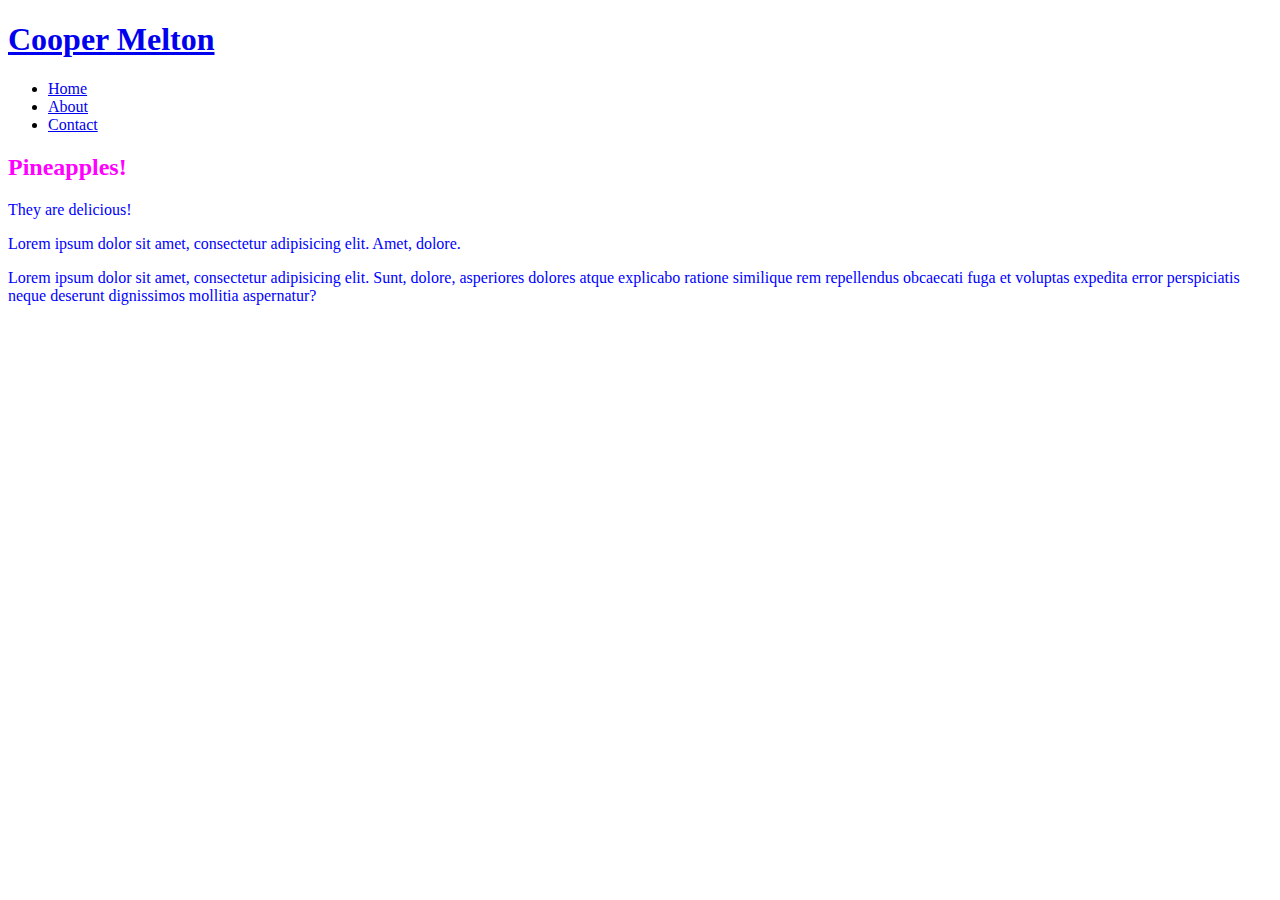
==== index.html @ 28e00c53 "added list + css" ====
<!doctype html>

<html lang="en">
    <head>
        <title>Cooper Melton's Pineapple Extravaganza! | Pineapples from Hawaii</title>
        <meta charset="utf-8" />
        <meta name="keywords" content="Pineapples, Hawaii, Cooper Melton, Cooper" />
        <meta name="description" content="Buy fresh Pineapples straight from Hawaii" />
        <link rel="stylesheet" href="css/styles.css" type="text/css" />
    </head>
    <body>
        <header>
            <div id="headerBlock" title="mainBody">
                <div id="logo">
                    <h1><a href="index.hmtl" title="Cooper Melton">Cooper Melton</a></h1>
                    <!--THE CODE FOR MY LOGO IS BELOW-->
                    <!--<a href="#" title="#"><img src="images/logo.svg" alt="#" title="#" /></a>-->
                </div>
                <nav>
                    <ul>
                        <li><a href="index.hmtl" title="#" class="currentPage">Home</a></li>
                        <li><a href="about.hmtl" title="#">About</a></li>
                        <li><a href="contact.html" title="#">Contact</a></li>
                    </ul>
                </nav>
            </div>
        </header>
        <div></div>
        <main class="mainBody">
            <h2>Pineapples!</h2>
            <p>They are delicious!</p>
            <p>Lorem ipsum dolor sit amet, consectetur adipisicing elit. Amet, dolore.</p>
            <p>Lorem ipsum dolor sit amet, consectetur adipisicing elit. Sunt, dolore, asperiores dolores atque explicabo ratione similique rem repellendus obcaecati fuga et voluptas expedita error perspiciatis neque deserunt dignissimos mollitia aspernatur?</p>
        </main>
        <footer></footer>
    </body>
</html>
---- css/styles.css ----
h1 {
    color:#00cc00;
}
p {
    color:#0000ff;
}
h2 {
    color:#ff00ff;
}
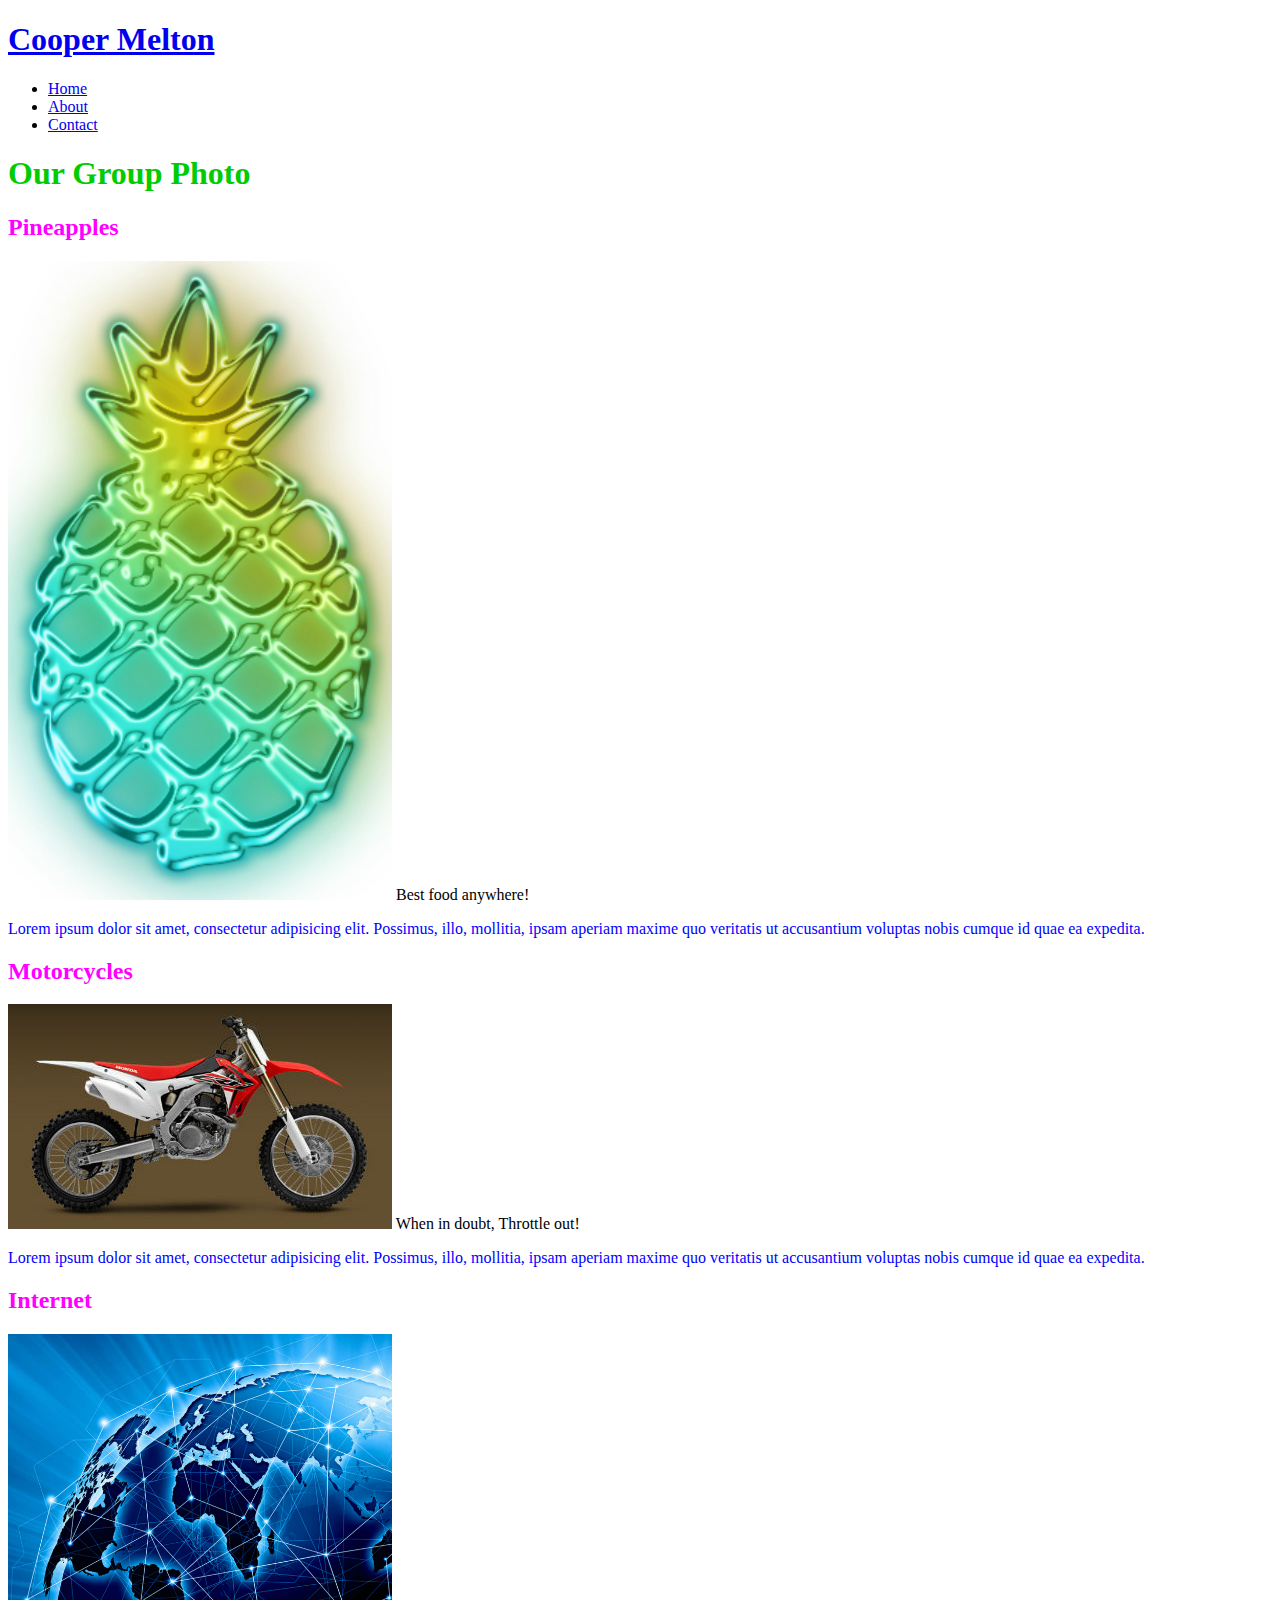
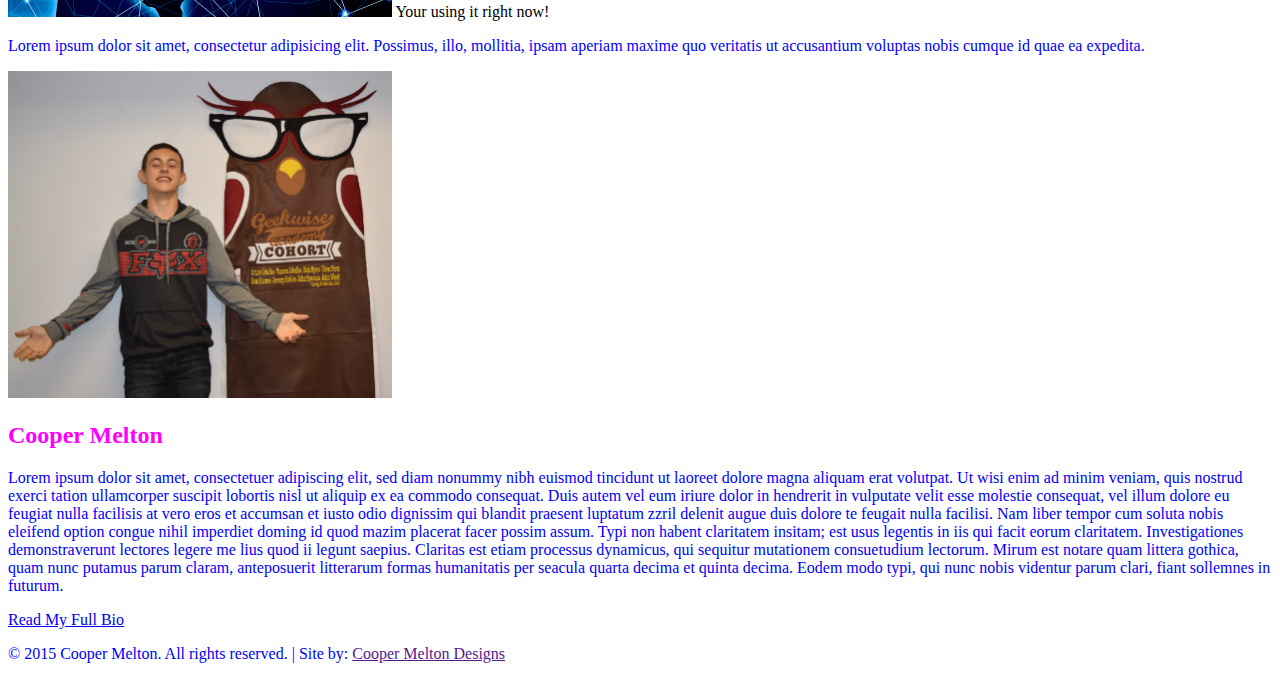
==== commit 8b6217b4: "added images and completed home page" ====
--- a/index.html
+++ b/index.html
@@ -18,20 +18,95 @@
                 </div>
                 <nav>
                     <ul>
-                        <li><a href="index.hmtl" title="#" class="currentPage">Home</a></li>
-                        <li><a href="about.hmtl" title="#">About</a></li>
-                        <li><a href="contact.html" title="#">Contact</a></li>
+                        <li><a href="index.hmtl" title="Home Page" class="currentPage">Home</a></li>
+                        <li><a href="about.hmtl" title="About Page">About</a></li>
+                        <li><a href="contact.html" title="Contact Me">Contact</a></li>
                     </ul>
                 </nav>
             </div>
         </header>
-        <div></div>
-        <main class="mainBody">
-            <h2>Pineapples!</h2>
-            <p>They are delicious!</p>
-            <p>Lorem ipsum dolor sit amet, consectetur adipisicing elit. Amet, dolore.</p>
-            <p>Lorem ipsum dolor sit amet, consectetur adipisicing elit. Sunt, dolore, asperiores dolores atque explicabo ratione similique rem repellendus obcaecati fuga et voluptas expedita error perspiciatis neque deserunt dignissimos mollitia aspernatur?</p>
+        <div id="banner">
+            <div class="center">
+                <h1 class="bannerText">Our Group Photo</h1>
+                <!--????????-->
+            </div>
+        </div>
+        <main id="main" class="mainBody">
+            <!--COULMN A STARTS HERE-->
+            <div class="columnA" >
+                <h2>Pineapples</h2>
+                <div class="column">
+                    <a href="https://www.dole.com/Products/Fresh-Fruits/Pineapple" title="" target="_blank"><img src="images/pineapple -home-image.jpg" alt="" title=""/></a>
+                    <span>Best food anywhere!</span>
+                </div>
+                    <p>Lorem ipsum dolor sit amet, consectetur adipisicing elit. Possimus, illo, mollitia, ipsam aperiam maxime quo veritatis ut accusantium voluptas nobis cumque id quae ea expedita.</p>
+                    <a href="https://www.dole.com/Products/Fresh-Fruits/Pineapple" title="" target="_blank"></a>
+            </div>
+            <!--COULMN A ENDS HERE-->
+            
+            <!--COLUMN B STARTS HERE-->
+            <div class="columnB" >
+                <h2>Motorcycles</h2>
+                <div class="column">
+                    <a href="http://powersports.honda.com/offroad/trail.aspx" title="" target="_blank"><img src="images/honda-crf450r-motorcycle.jpg" alt="" title=""/></a>
+                    <span>When in doubt, Throttle out!</span>
+                </div>
+                    <p>Lorem ipsum dolor sit amet, consectetur adipisicing elit. Possimus, illo, mollitia, ipsam aperiam maxime quo veritatis ut accusantium voluptas nobis cumque id quae ea expedita.</p>
+                    <a href="http://powersports.honda.com/offroad/trail.aspx" title="" target="_blank"></a>
+            </div>
+            <!--COULMN B ENDS HERE-->
+            
+            <!--COULMN C STARTS HERE-->
+            <div class="columnC" >
+                <h2>Internet</h2>
+                <div class="column">
+                    <a href="http://www.webopedia.com/TERM/I/Internet.html" title="" target="_blank"><img src="images/internet-home-background.jpg" alt="" title=""/></a>
+                    <span>Your using it right now!</span>
+                </div>
+                    <p>Lorem ipsum dolor sit amet, consectetur adipisicing elit. Possimus, illo, mollitia, ipsam aperiam maxime quo veritatis ut accusantium voluptas nobis cumque id quae ea expedita.</p>
+                    <a href="http://www.webopedia.com/TERM/I/Internet.html" title="" target="_blank"></a>
+            </div>
+            <!--COLUMN C ENDS HERE-->
+            
+            <!--ABOUT ME SECTION STARTS HERE-->
+            <section id="aboutMe" class="mainBody">
+                <aside class="asideHome-left">
+                    <img src="images/personal-background.jpg" alt="'It's Me!" title="It's Me!"/>
+                </aside>
+                <article class="article-home-right">
+                    <h2>Cooper Melton</h2>
+                    <p>Lorem ipsum dolor sit amet, consectetuer adipiscing elit,
+                    sed diam nonummy nibh euismod tincidunt ut laoreet dolore
+                    magna aliquam erat volutpat. Ut wisi enim ad minim veniam,
+                    quis nostrud exerci tation ullamcorper suscipit lobortis nisl
+                    ut aliquip ex ea commodo consequat. Duis autem vel eum iriure
+                    dolor in hendrerit in vulputate velit esse molestie consequat,
+                    vel illum dolore eu feugiat nulla facilisis at vero eros et
+                    accumsan et iusto odio dignissim qui blandit praesent luptatum
+                    zzril delenit augue duis dolore te feugait nulla facilisi.
+                    Nam liber tempor cum soluta nobis eleifend option congue
+                    nihil imperdiet doming id quod mazim placerat facer possim
+                    assum. Typi non habent claritatem insitam; est usus legentis
+                    in iis qui facit eorum claritatem. Investigationes
+                    demonstraverunt lectores legere me lius quod ii legunt saepius.
+                    Claritas est etiam processus dynamicus, qui sequitur mutationem
+                    consuetudium lectorum. Mirum est notare quam littera gothica,
+                    quam nunc putamus parum claram, anteposuerit litterarum formas
+                    humanitatis per seacula quarta decima et quinta decima. Eodem
+                    modo typi, qui nunc nobis videntur parum clari, fiant sollemnes
+                    in futurum.</p>
+                    <a href="about.html" title="" class="button">Read My Full Bio</a>
+                </article>
+            </section>
+            <!--ABOUT ME SECTION ENDS HERE-->
         </main>
-        <footer></footer>
+        <footer id="copyright">
+            <div id="social">
+                <a href="#" target="_blank" title="Facebook"><i class="fa fa-facebook"></i></a>
+                <a href="#" target="_blank" title="Twitter"><i class="fa fa-twitter"></i></a>
+                <a href="#" target="_blank" title="Instagram"><i class="fa fa-instagram"></i></a>
+            </div>
+            <p>&copy; 2015 Cooper Melton. All rights reserved. | Site by: <a href="" title="" target="_blank">Cooper Melton Designs</a></p>
+        </footer>
     </body>
 </html>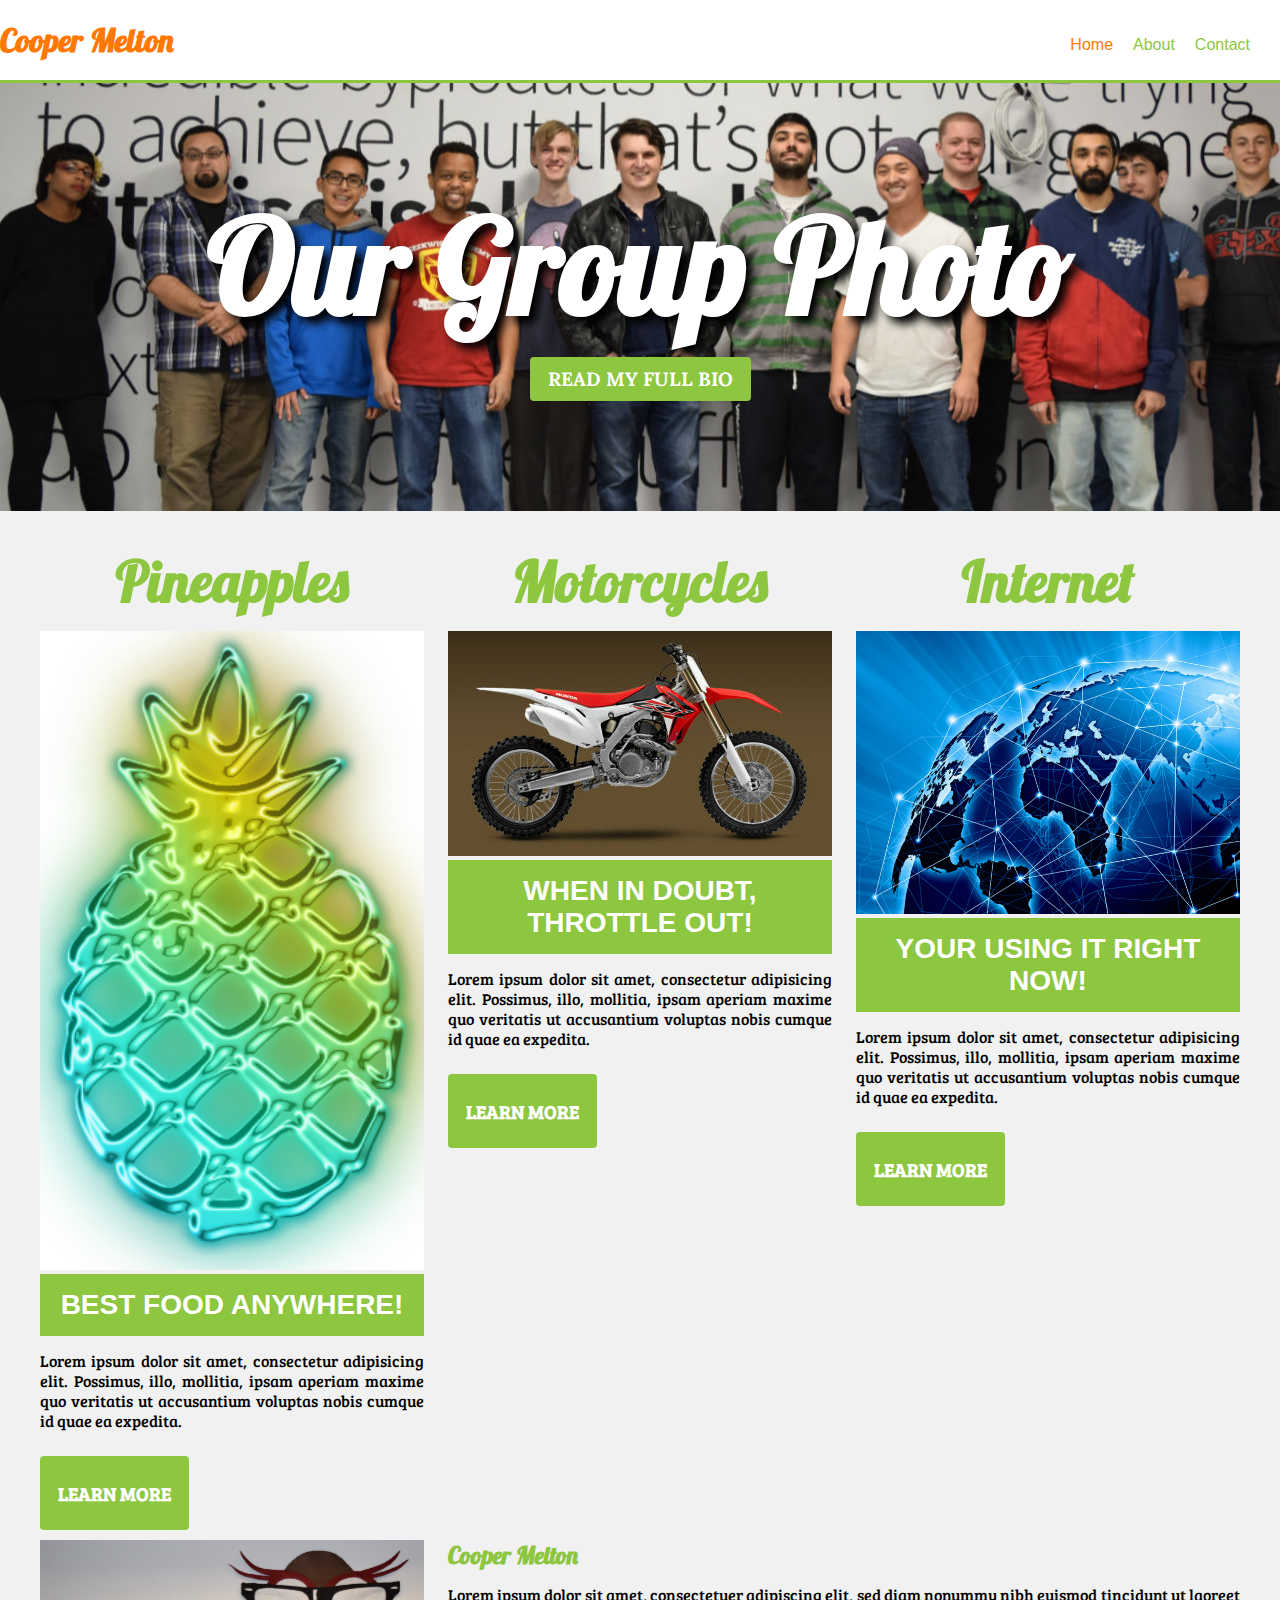
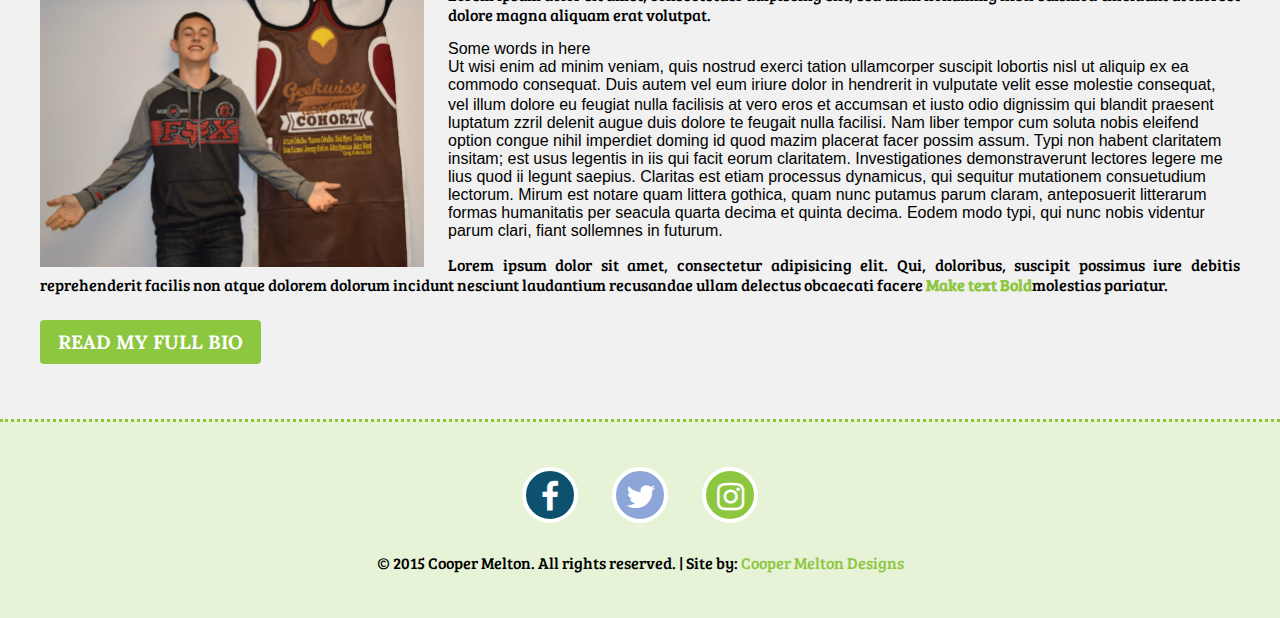
==== commit f591e9f8: "css" ====
--- a/index.html
+++ b/index.html
@@ -3,10 +3,14 @@
 <html lang="en">
     <head>
         <title>Cooper Melton's Pineapple Extravaganza! | Pineapples from Hawaii</title>
+        
         <meta charset="utf-8" />
         <meta name="keywords" content="Pineapples, Hawaii, Cooper Melton, Cooper" />
         <meta name="description" content="Buy fresh Pineapples straight from Hawaii" />
+        
+        <!--<link href='https://fonts.googleapis.com/css?family=Lora|Lobster|Bree+Serif' rel='stylesheet' type='text/css'>-->
         <link rel="stylesheet" href="css/styles.css" type="text/css" />
+        <link rel="stylesheet" href="https://maxcdn.bootstrapcdn.com/font-awesome/4.5.0/css/font-awesome.min.css">
     </head>
     <body>
         <header>
@@ -16,7 +20,7 @@
                     <!--THE CODE FOR MY LOGO IS BELOW-->
                     <!--<a href="#" title="#"><img src="images/logo.svg" alt="#" title="#" /></a>-->
                 </div>
-                <nav>
+                <nav id="menu">
                     <ul>
                         <li><a href="index.hmtl" title="Home Page" class="currentPage">Home</a></li>
                         <li><a href="about.hmtl" title="About Page">About</a></li>
@@ -28,7 +32,7 @@
         <div id="banner">
             <div class="center">
                 <h1 class="bannerText">Our Group Photo</h1>
-                <!--????????-->
+                <a href="about.html" title="" class="button">Read My Full Bio</a>
             </div>
         </div>
         <main id="main" class="mainBody">
@@ -36,11 +40,11 @@
             <div class="columnA" >
                 <h2>Pineapples</h2>
                 <div class="column">
-                    <a href="https://www.dole.com/Products/Fresh-Fruits/Pineapple" title="" target="_blank"><img src="images/pineapple -home-image.jpg" alt="" title=""/></a>
+                    <a href="https://www.dole.com/Products/Fresh-Fruits/Pineapple" title="" target="_blank"><img src="images/pineapple -home-image.jpg" alt="Pineapple" title=""/></a>
                     <span>Best food anywhere!</span>
                 </div>
                     <p>Lorem ipsum dolor sit amet, consectetur adipisicing elit. Possimus, illo, mollitia, ipsam aperiam maxime quo veritatis ut accusantium voluptas nobis cumque id quae ea expedita.</p>
-                    <a href="https://www.dole.com/Products/Fresh-Fruits/Pineapple" title="" target="_blank"></a>
+                    <a href="https://www.dole.com/Products/Fresh-Fruits/Pineapple" title="" target="_blank" class="button"><p>Learn More</p></a>
             </div>
             <!--COULMN A ENDS HERE-->
             
@@ -52,7 +56,7 @@
                     <span>When in doubt, Throttle out!</span>
                 </div>
                     <p>Lorem ipsum dolor sit amet, consectetur adipisicing elit. Possimus, illo, mollitia, ipsam aperiam maxime quo veritatis ut accusantium voluptas nobis cumque id quae ea expedita.</p>
-                    <a href="http://powersports.honda.com/offroad/trail.aspx" title="" target="_blank"></a>
+                    <a href="http://powersports.honda.com/offroad/trail.aspx" title="" target="_blank" class="button"><p>Learn More</p></a>
             </div>
             <!--COULMN B ENDS HERE-->
             
@@ -64,24 +68,24 @@
                     <span>Your using it right now!</span>
                 </div>
                     <p>Lorem ipsum dolor sit amet, consectetur adipisicing elit. Possimus, illo, mollitia, ipsam aperiam maxime quo veritatis ut accusantium voluptas nobis cumque id quae ea expedita.</p>
-                    <a href="http://www.webopedia.com/TERM/I/Internet.html" title="" target="_blank"></a>
+                    <a href="http://www.webopedia.com/TERM/I/Internet.html" title="" target="_blank" class="button"><p>Learn More</p></a>
             </div>
             <!--COLUMN C ENDS HERE-->
             
             <!--ABOUT ME SECTION STARTS HERE-->
             <section id="aboutMe" class="mainBody">
-                <aside class="asideHome-left">
+                <aside class="aside-home-left">
                     <img src="images/personal-background.jpg" alt="'It's Me!" title="It's Me!"/>
                 </aside>
                 <article class="article-home-right">
                     <h2>Cooper Melton</h2>
                     <p>Lorem ipsum dolor sit amet, consectetuer adipiscing elit,
                     sed diam nonummy nibh euismod tincidunt ut laoreet dolore
-                    magna aliquam erat volutpat. Ut wisi enim ad minim veniam,
+                    magna aliquam erat volutpat.<div>Some words in here</div>Ut wisi enim ad minim veniam,
                     quis nostrud exerci tation ullamcorper suscipit lobortis nisl
                     ut aliquip ex ea commodo consequat. Duis autem vel eum iriure
                     dolor in hendrerit in vulputate velit esse molestie consequat,
-                    vel illum dolore eu feugiat nulla facilisis at vero eros et
+                    vel illum <span class="button"></span>dolore eu feugiat nulla facilisis at vero eros et
                     accumsan et iusto odio dignissim qui blandit praesent luptatum
                     zzril delenit augue duis dolore te feugait nulla facilisi.
                     Nam liber tempor cum soluta nobis eleifend option congue
@@ -95,6 +99,7 @@
                     humanitatis per seacula quarta decima et quinta decima. Eodem
                     modo typi, qui nunc nobis videntur parum clari, fiant sollemnes
                     in futurum.</p>
+                    <p>Lorem ipsum dolor sit amet, consectetur adipisicing elit. Qui, doloribus, suscipit possimus iure debitis reprehenderit facilis non atque dolorem dolorum incidunt nesciunt laudantium recusandae ullam delectus obcaecati facere <strong>Make text Bold</strong>molestias pariatur.</p>
                     <a href="about.html" title="" class="button">Read My Full Bio</a>
                 </article>
             </section>
--- a/css/styles.css
+++ b/css/styles.css
@@ -1,9 +1,259 @@
-h1 {
-    color:#00cc00;
-}
+/* ================ GLOBAL STYLES =================== */
+ 
+ @import url(https://fonts.googleapis.com/css?family=Lora|Lobster|Bree+Serif);
+ 
+html, body {
+      width:100%;
+      height:100%;
+      margin:0px;
+      padding:0px;
+}
+
+body {
+     background-color:#F1F1F1;
+     font-family:'Source Sans Pro', Trebuchet MS, sans-serif;
+     /*font-family: 'Lora', serif;*/
+     /*font-family: 'Lobster', cursive;*/
+     /*font-family: 'Bree Serif', serif;*/
+     font-size:16px;
+     /*font-weight:700;*/
+     color:#000000 !important;
+}
+ 
+body {
+     color:#FFFFFF;
+}
+
+h1, h2, h3, h4 {
+     margin:0px;
+     padding:0px;
+     color:#8DC63F; /* THE COLOR IS GRANNY SMITH APPLE GREEN */
+     font-family: 'Lobster', serif;
+}
+
 p {
-    color:#0000ff;
-}
-h2 {
-    color:#ff00ff;
-}+     line-height:125%;
+     margin:15px 0px;
+     font-family: 'Bree Serif', serif;
+}
+
+b, strong {
+     color:#8DC63F;
+}
+
+a {
+   color:#8DC63F;
+   text-decoration:none;
+   transition:background 0.6s linear 0s, color 0.6s linear 0s;
+}
+
+a:hover {
+     color:#FF7900;
+}
+
+.mainBody {
+     overflow:hidden;
+     margin:20px auto; /* THE MARGIN AUTO HAS TO BE USED WITH WIDTH */
+     width:1200px;
+}
+
+ 
+/* ==================== HEADER STYLES =================== */
+
+header {
+     background-color:#FFFFFF;
+}
+
+#headerBlock {
+     padding:20px 0px;
+}
+
+#logo a {
+     color:#FF7900; /* SECONDARY COLOR */
+}
+
+#logo a:hover {
+     color:#8DC63F; /* APPLE GREEN */
+}
+
+/* ----------------- MENU NAVIGATION ----------------- */
+
+#menu {
+     position:absolute;
+     top:20px;
+     right:20px;
+}
+
+#menu ul {
+     display:inline-block;
+}
+
+#menu ul li {
+     display:inline;
+     float:left;
+     text-align:center;
+     margin:0px 10px;
+}
+
+.currentPage {
+     color:#FF7900;
+}
+
+
+
+/*
+===================================================
+BANNER STYLES BY ROGER AND DAMON 12.9.2015
+===================================================
+*/
+ 
+ #banner {
+      overflow:hidden;
+      padding:100px 0px;
+      border-top:3px solid #8DC63F;
+      background-size:cover;
+      background:url(../images/banner-home-image.jpg) no-repeat center center #FF7900;
+ }
+ 
+ /* #bannerAbout {*/
+ /*     overflow:hidden;*/
+ /*     padding:60px 0px;*/
+ /*     border-top:3px solid #8DC63F;*/
+ /*     background-size:200% 200%;*/
+ /*     -webkit-background-size:100% 100%;*/
+ /*     background:url() no-repeat center center #FF7900;*/
+ /*}*/
+ 
+ .bannerText {
+      color:#FFFFFF;
+      font-size:8.2em;
+      /*text-align:center;*/
+      text-shadow:7px 7px 10px #000000;
+ }
+ 
+ /* ==== MAIN SECTION STYLES | INCLUDING COLUMNS ===== */
+ 
+ .columnA, .columnB, .columnC {
+      width:384px;
+ }
+
+ .columnA, .columnB {
+      float:left;
+      margin-right:24px;
+ } 
+ 
+ .columnC {
+      float:left;
+ }
+ 
+ 
+ .columnA h2, .columnB h2, .columnC h2 {
+      font-size:3.5em;
+      font-weight:700;
+      text-align:center;
+      margin:15px 0px;
+ }
+ 
+  .columnA p, .columnB p, .columnC p {
+     padding:0px;
+     text-align:justify;
+ }
+ 
+ .column span {
+     background-color:#8DC63F;
+     color:#FFFFFF;
+     display:block;
+     font-size:1.75em;
+     font-weight:600;
+     margin:0px 0px 15px 0px;
+     padding:15px;
+     text-align:center;
+     text-transform:uppercase;
+ }
+ 
+
+ 
+ 
+ 
+ 
+
+/* ========== STANDARD STYLES ========== */
+ 
+ 
+/*------------- BUTTON STYLES ------------ */
+ 
+a.button {
+     display:inline-block;
+     padding:10px 18px;
+     background-color:#8DC63F;
+     text-transform:uppercase;
+     font-weight:800;
+     font-size:1.2em;
+     color:#FFFFFF;
+     border-radius:4px;
+     margin:10px 0px;
+}
+
+a.button:hover {
+     background-color:#FF7900;
+     color:#FFFFFF;
+}
+
+.button {
+     font-family: 'Lora', serif;
+}
+
+ .center {
+      text-align:center;
+ }
+ 
+ /* ========= ABOUT ME STYLES SECTION ========== */
+
+#aboutMe {
+     margin:25px 0px;
+} 
+ 
+ .aside-home-left {
+      width:384px;
+      float:left;
+      margin-right:24px;
+ }
+ 
+ .article-home-right p {
+      text-align:justify;
+ }
+ 
+ 
+ /*FOOTER SECTION | FOOTER STYLES*/
+ 
+ #copyright {
+      overflow:hidden;
+      padding:30px 0px;
+      border-top:3px dotted #8DC63F;
+      background-color:#e7f3d6;
+      display:block;
+      text-align:center;
+ }
+ 
+ 
+ /*------------- SOCIAL MEDIA STYLES -------------- */
+ 
+ .fa {
+      background-color:rgb(141, 198, 63);
+      border:4px solid #FFFFFF;
+      border-radius:100%;
+      font-size:2em !important;
+      margin:15px;
+      padding:10px;
+      color:#FFFFFF;
+      height:28px;
+      width:28px;
+     transition:background 0.6s linear 0s, color 0.6s linear 0s;
+ }
+ 
+ .fa:hover {
+      background-color:#FF00FF;
+ }
+ 
+ .fa-facebook {background-color:#0C516E;}
+ .fa-twitter {background-color:#8CA6D9;}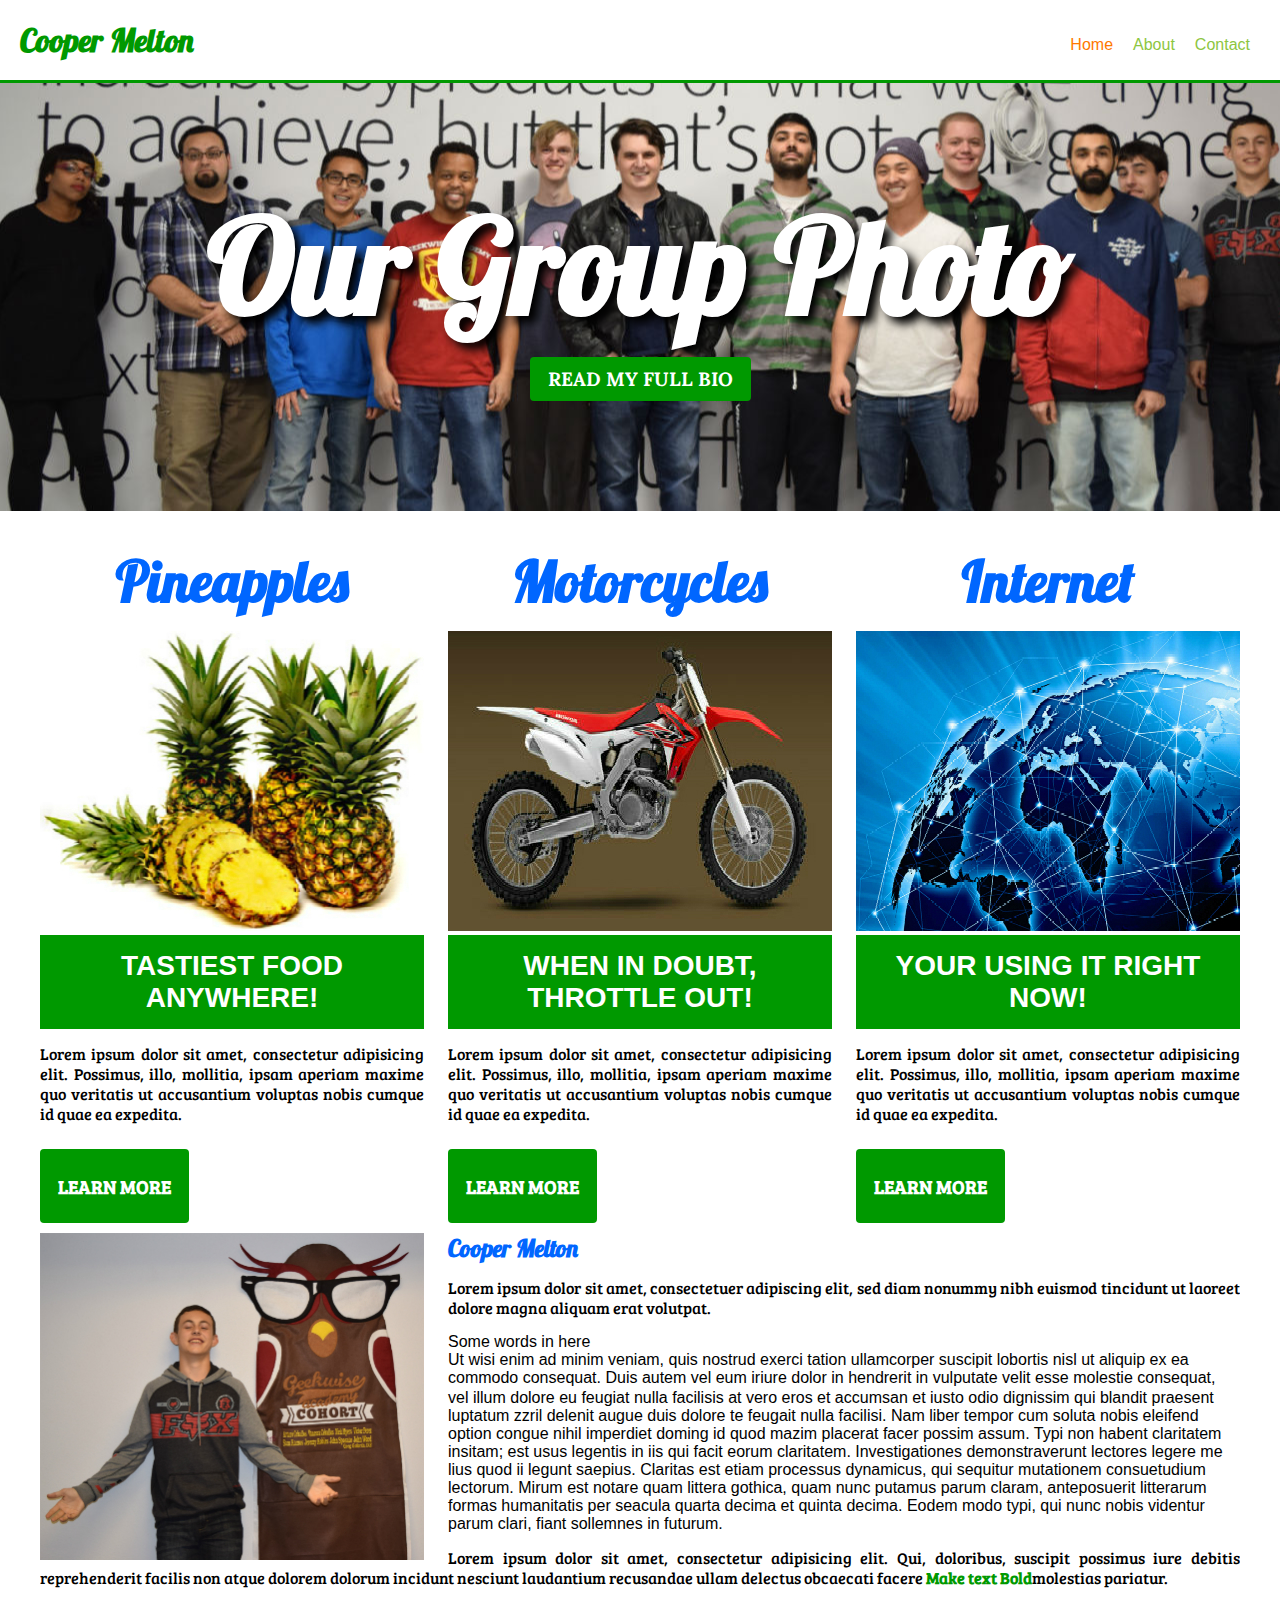
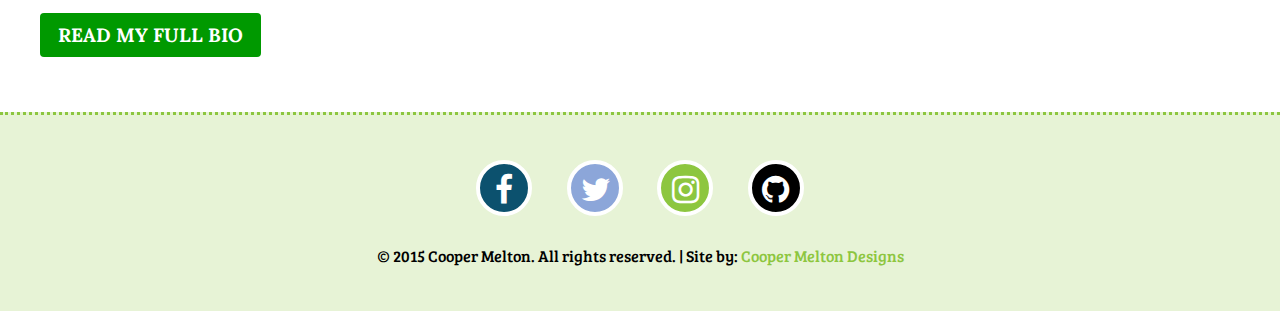
==== commit ad39caeb: "Media Push" ====
--- a/index.html
+++ b/index.html
@@ -16,14 +16,14 @@
         <header>
             <div id="headerBlock" title="mainBody">
                 <div id="logo">
-                    <h1><a href="index.hmtl" title="Cooper Melton">Cooper Melton</a></h1>
+                    <h1><a href="index.html" title="CooperMelton" class="CooperMelton">Cooper Melton</a></h1>
                     <!--THE CODE FOR MY LOGO IS BELOW-->
                     <!--<a href="#" title="#"><img src="images/logo.svg" alt="#" title="#" /></a>-->
                 </div>
                 <nav id="menu">
                     <ul>
-                        <li><a href="index.hmtl" title="Home Page" class="currentPage">Home</a></li>
-                        <li><a href="about.hmtl" title="About Page">About</a></li>
+                        <li><a href="index.html" title="Home Page" class="currentPage">Home</a></li>
+                        <li><a href="about.html" title="About Page">About</a></li>
                         <li><a href="contact.html" title="Contact Me">Contact</a></li>
                     </ul>
                 </nav>
@@ -40,8 +40,8 @@
             <div class="columnA" >
                 <h2>Pineapples</h2>
                 <div class="column">
-                    <a href="https://www.dole.com/Products/Fresh-Fruits/Pineapple" title="" target="_blank"><img src="images/pineapple -home-image.jpg" alt="Pineapple" title=""/></a>
-                    <span>Best food anywhere!</span>
+                    <a href="https://www.dole.com/Products/Fresh-Fruits/Pineapple" title="" target="_blank"><img src="images/pineapple-home-image.jpg" alt="Pineapple" title=""/></a>
+                    <span>Tastiest food anywhere!</span>
                 </div>
                     <p>Lorem ipsum dolor sit amet, consectetur adipisicing elit. Possimus, illo, mollitia, ipsam aperiam maxime quo veritatis ut accusantium voluptas nobis cumque id quae ea expedita.</p>
                     <a href="https://www.dole.com/Products/Fresh-Fruits/Pineapple" title="" target="_blank" class="button"><p>Learn More</p></a>
@@ -107,11 +107,22 @@
         </main>
         <footer id="copyright">
             <div id="social">
-                <a href="#" target="_blank" title="Facebook"><i class="fa fa-facebook"></i></a>
-                <a href="#" target="_blank" title="Twitter"><i class="fa fa-twitter"></i></a>
-                <a href="#" target="_blank" title="Instagram"><i class="fa fa-instagram"></i></a>
+                <a href="https://www.facebook.com/" target="_blank" title="Facebook"><i class="fa fa-facebook"></i></a>
+                <a href="https://twitter.com/?lang=en" target="_blank" title="Twitter"><i class="fa fa-twitter"></i></a>
+                <a href="https://www.instagram.com/?hl=en" target="_blank" title="Instagram"><i class="fa fa-instagram"></i></a>
+                <a href="https://github.com/coopdawg97/" target="_blank" title="Github"><i class="fa fa-github"></i></a>
             </div>
             <p>&copy; 2015 Cooper Melton. All rights reserved. | Site by: <a href="" title="" target="_blank">Cooper Melton Designs</a></p>
         </footer>
+        <script>
+              (function(i,s,o,g,r,a,m){i['GoogleAnalyticsObject']=r;i[r]=i[r]||function(){
+              (i[r].q=i[r].q||[]).push(arguments)},i[r].l=1*new Date();a=s.createElement(o),
+              m=s.getElementsByTagName(o)[0];a.async=1;a.src=g;m.parentNode.insertBefore(a,m)
+              })(window,document,'script','//www.google-analytics.com/analytics.js','ga');
+            
+              ga('create', 'UA-71549472-1', 'auto');
+              ga('send', 'pageview');
+
+    </script>
     </body>
 </html>--- a/css/styles.css
+++ b/css/styles.css
@@ -10,7 +10,7 @@
 }
 
 body {
-     background-color:#F1F1F1;
+     background-:#F1F1F1;
      font-family:'Source Sans Pro', Trebuchet MS, sans-serif;
      /*font-family: 'Lora', serif;*/
      /*font-family: 'Lobster', cursive;*/
@@ -27,7 +27,7 @@
 h1, h2, h3, h4 {
      margin:0px;
      padding:0px;
-     color:#8DC63F; /* THE COLOR IS GRANNY SMITH APPLE GREEN */
+     color:#0066ff;
      font-family: 'Lobster', serif;
 }
 
@@ -38,7 +38,7 @@
 }
 
 b, strong {
-     color:#8DC63F;
+     color:#009900;
 }
 
 a {
@@ -48,7 +48,7 @@
 }
 
 a:hover {
-     color:#FF7900;
+     color:#009900;
 }
 
 .mainBody {
@@ -69,7 +69,7 @@
 }
 
 #logo a {
-     color:#FF7900; /* SECONDARY COLOR */
+     color:#009900; /* SECONDARY COLOR */
 }
 
 #logo a:hover {
@@ -110,19 +110,28 @@
  #banner {
       overflow:hidden;
       padding:100px 0px;
-      border-top:3px solid #8DC63F;
+      border-top:3px solid #009900;
       background-size:cover;
       background:url(../images/banner-home-image.jpg) no-repeat center center #FF7900;
  }
  
- /* #bannerAbout {*/
- /*     overflow:hidden;*/
- /*     padding:60px 0px;*/
- /*     border-top:3px solid #8DC63F;*/
- /*     background-size:200% 200%;*/
- /*     -webkit-background-size:100% 100%;*/
- /*     background:url() no-repeat center center #FF7900;*/
- /*}*/
+  #bannerAbout {
+      overflow:hidden;
+      padding:20px 0px;
+      border-top:3px solid #800000;
+      background-size:200% 200%;
+      -webkit-background-size:100% 100%;
+      background:url() no-repeat center center #ff0000;
+ }
+ 
+  #bannerContact {
+      overflow:hidden;
+      padding:0px 0px;
+      border-top:3px solid #800000;
+      background-size:200% 200%;
+      -webkit-background-size:100% 100%;
+      background:url() no-repeat center center #ff0000;
+ }
  
  .bannerText {
       color:#FFFFFF;
@@ -160,7 +169,7 @@
  }
  
  .column span {
-     background-color:#8DC63F;
+     background-color:#009900;
      color:#FFFFFF;
      display:block;
      font-size:1.75em;
@@ -179,13 +188,35 @@
 
 /* ========== STANDARD STYLES ========== */
  
+    #video {
+     position:relative;
+     width:90%;
+     padding-bottom:56.25%;
+     padding-top:30px;
+     height:0px;
+     overflow:hidden;
+     margin:0px auto;
+ }
+ 
+ #video iframe, #video embed {
+     position:absolute;
+     top:0px;
+     left:0px;
+     width:100%;
+     height:100%;
+ }
+ 
+ .audioFile {
+     width:350px;
+     margin:25px auto;
+         }
  
 /*------------- BUTTON STYLES ------------ */
  
 a.button {
      display:inline-block;
      padding:10px 18px;
-     background-color:#8DC63F;
+     background-color:#009900;
      text-transform:uppercase;
      font-weight:800;
      font-size:1.2em;
@@ -256,4 +287,45 @@
  }
  
  .fa-facebook {background-color:#0C516E;}
- .fa-twitter {background-color:#8CA6D9;}+ .fa-twitter {background-color:#8CA6D9;}
+ .fa-github {background-color:#000000;}
+ 
+ .CooperMelton {
+     margin:20px;
+ }
+ 
+ 
+ /*MOBILE WEBSITE STYLES*/
+ 
+/*TABLET STYLES*/
+ @media screen and (max-width: 768px) {
+         .mainBody {
+             width:90%;
+             margin:0px auto;
+             }
+             body{
+                 background-color:#000000;
+             }
+         }
+ 
+ /*MOBILE PHONE STYLES*/
+ @media screen and (max-width: 400px) {
+         .mainBody {
+             width:90%;
+             margin:0px auto;
+             }
+             body{
+                 background-color:#FF7900;
+             }
+             
+             h1{
+                 font-size:.75em;
+             }
+             
+             .bannerText {
+                 font-size:3em;
+                 color:#000000;
+             }
+         }
+         
+         